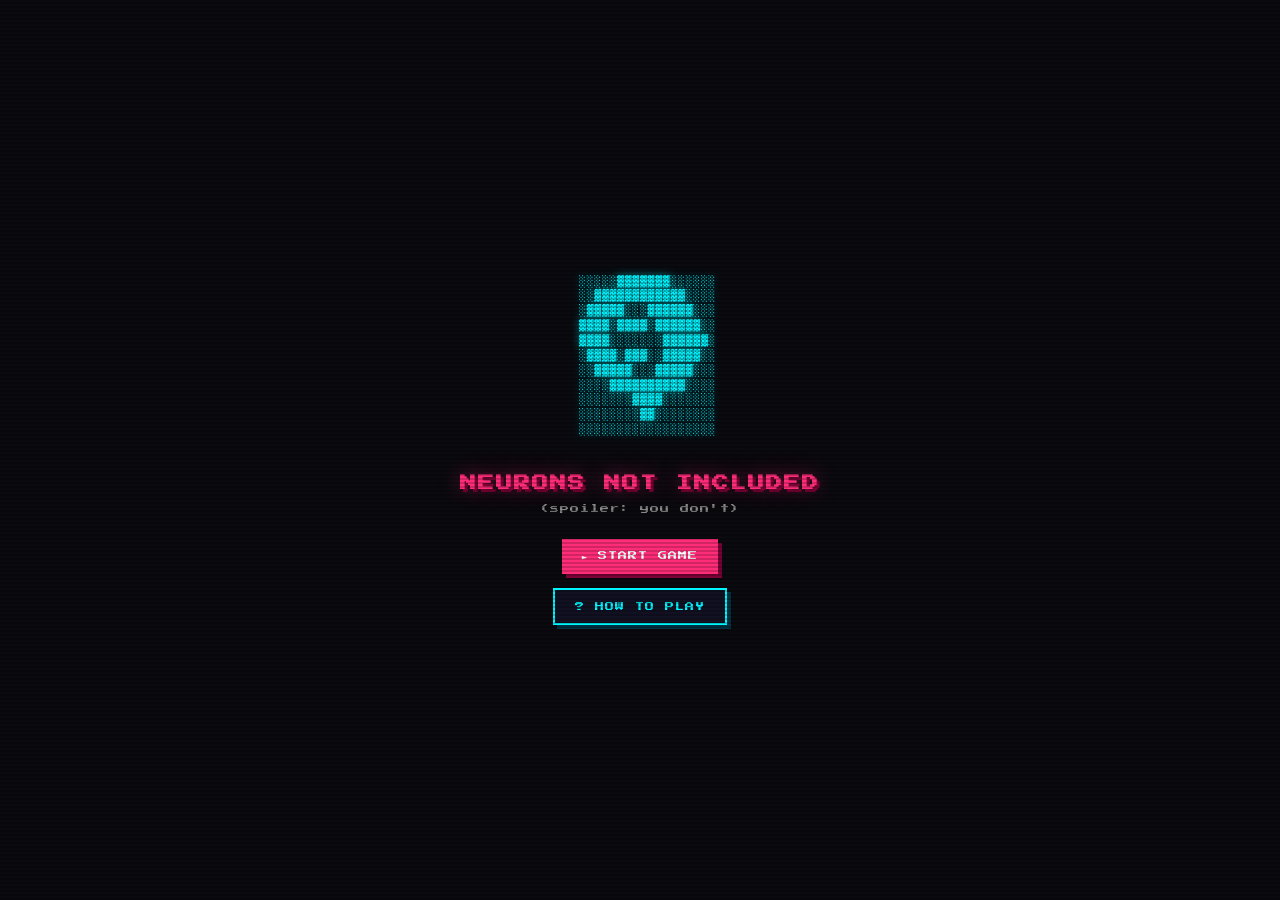
==== index.html @ 93bfc00d "feat: add Neurons Not Included — pixel brain training game Simon Says / working memory game with 3x3" ====
<!DOCTYPE html>
<html lang="en">
<head>
  <meta charset="UTF-8" />
  <meta name="viewport" content="width=device-width, initial-scale=1.0" />
  <title>Neurons Not Included</title>
  <link rel="preconnect" href="https://fonts.googleapis.com" />
  <link rel="preconnect" href="https://fonts.gstatic.com" crossorigin />
  <link href="https://fonts.googleapis.com/css2?family=Press+Start+2P&display=swap" rel="stylesheet" />
  <link rel="stylesheet" href="style.css" />
</head>
<body>

  <!-- ============================================================
       SCREEN: MENU
  ============================================================ -->
  <div id="screen-menu" class="screen active">
    <pre id="logo-art" aria-hidden="true">
  ░░░░░▓▓▓▓▓▓▓░░░░░░
  ░░▓▓▓▓▓▓▓▓▓▓▓▓░░░░
  ░▓▓▓▓▓░░░▓▓▓▓▓▓░░░
  ▓▓▓▓░▓▓▓▓░▓▓▓▓▓▓░░
  ▓▓▓▓░░░░░░░▓▓▓▓▓▓░
  ░▓▓▓▓░▓▓▓░░▓▓▓▓▓░░
  ░░▓▓▓▓▓░░░▓▓▓▓▓░░░
  ░░░░▓▓▓▓▓▓▓▓▓▓░░░░
  ░░░░░░░▓▓▓▓░░░░░░░
  ░░░░░░░░▓▓░░░░░░░░
  ░░░░░░░░░░░░░░░░░░
    </pre>

    <h1 id="menu-title">NEURONS NOT INCLUDED</h1>
    <p id="menu-tagline">(spoiler: you don't)</p>

    <div class="menu-buttons">
      <button id="btn-start" class="btn btn-primary">&#9658; START GAME</button>
      <button id="btn-howto" class="btn btn-secondary">? HOW TO PLAY</button>
    </div>
  </div>

  <!-- ============================================================
       SCREEN: HOW TO PLAY
  ============================================================ -->
  <div id="screen-howto" class="screen">
    <h2 class="screen-title">HOW TO PLAY</h2>

    <ol class="instructions-list">
      <li>A sequence of colored tiles will flash on the grid.</li>
      <li>Wait for the entire sequence to finish playing.</li>
      <li>Click the tiles <em>in the exact same order</em>.</li>
      <li>Each correct round adds one more tile to the sequence.</li>
      <li>Every 5 rounds = level up. Tiles flash faster. Your brain panics. Fun!</li>
    </ol>

    <div class="science-box">
      <h3>&#129504; THE SCIENCE BIT</h3>
      <p>
        This game trains your <strong>working memory</strong> — the mental sticky note
        your prefrontal cortex uses to hold information while you act on it.
        Researchers link strong working memory to better focus, reasoning, and
        resistance to distraction. So technically you're doing homework right now.
      </p>
      <p class="science-sub">
        (Studies also show that failing repeatedly at memory tasks builds
        character. Probably.)
      </p>
    </div>

    <div class="scoring-box">
      <h3>&#127942; SCORING</h3>
      <p>Base score: <span class="accent-cyan">sequence length × 10</span></p>
      <p>Combo multiplier: starts at <span class="accent-pink">1×</span>, goes up by 0.5 every 3 wins (max 4×)</p>
      <p>Wrong answer: multiplier resets. Oops.</p>
    </div>

    <button id="btn-back" class="btn btn-secondary">&#8592; BACK</button>
  </div>

  <!-- ============================================================
       SCREEN: GAME
  ============================================================ -->
  <div id="screen-game" class="screen">

    <!-- HUD -->
    <div id="hud">
      <div id="hud-level">LV <span id="hud-level-val">1</span></div>
      <div id="hud-lives">
        <span class="life" id="life-0">&#129504;</span>
        <span class="life" id="life-1">&#129504;</span>
        <span class="life" id="life-2">&#129504;</span>
      </div>
      <div id="hud-score">&#9733; <span id="hud-score-val">0</span></div>
    </div>

    <!-- Popup overlay message -->
    <div id="popup" class="popup hidden">
      <span id="popup-text"></span>
    </div>

    <!-- 3×3 tile grid -->
    <div id="grid"></div>

    <!-- Status bar -->
    <div id="status-bar">
      <span id="status-text">get ready...</span>
      <span id="status-seq">SEQ: <span id="seq-len">0</span></span>
    </div>

    <!-- Multiplier display -->
    <div id="mult-display">COMBO <span id="mult-val">1.0</span>×</div>

  </div>

  <!-- ============================================================
       SCREEN: GAME OVER
  ============================================================ -->
  <div id="screen-over" class="screen">
    <div id="skull-emoji" aria-hidden="true">&#128128;</div>
    <h2 id="over-headline">BRAIN.EXE HAS STOPPED</h2>
    <p id="over-diagnosis" class="over-diagnosis"></p>

    <div class="over-stats">
      <div class="stat-row">
        <span class="stat-label">FINAL SCORE</span>
        <span class="stat-val accent-cyan" id="stat-score">0</span>
      </div>
      <div class="stat-row">
        <span class="stat-label">LEVEL REACHED</span>
        <span class="stat-val accent-pink" id="stat-level">1</span>
      </div>
      <div class="stat-row">
        <span class="stat-label">MAX SEQUENCE</span>
        <span class="stat-val accent-cyan" id="stat-maxseq">0</span>
      </div>
    </div>

    <p id="over-tip" class="over-tip"></p>

    <button id="btn-restart" class="btn btn-primary">&#9658; TRY AGAIN</button>
    <button id="btn-menu" class="btn btn-secondary">&#8592; MENU</button>
  </div>

  <script src="script.js"></script>
</body>
</html>
---- style.css ----
/* ============================================================
   NEURONS NOT INCLUDED — style.css
   Retro pixel aesthetic. Press Start 2P font.
   No rounded corners. CRT scanlines. Full brain damage.
============================================================ */

/* ---------- Reset & Base ---------- */
*, *::before, *::after {
  box-sizing: border-box;
  margin: 0;
  padding: 0;
}

html, body {
  width: 100%;
  height: 100%;
  overflow: hidden;
  user-select: none;
  background: #0a0a0f;
  color: #e0e0e0;
  font-family: 'Press Start 2P', monospace;
  font-size: 10px;
}

/* ---------- CRT Scanlines Overlay ---------- */
body::after {
  content: '';
  position: fixed;
  inset: 0;
  background: repeating-linear-gradient(
    to bottom,
    transparent 0px,
    transparent 2px,
    rgba(0, 0, 0, 0.18) 2px,
    rgba(0, 0, 0, 0.18) 4px
  );
  pointer-events: none;
  z-index: 9999;
}

/* ---------- Screen Management ---------- */
.screen {
  display: none;
  flex-direction: column;
  align-items: center;
  justify-content: center;
  width: 100%;
  height: 100%;
  padding: 20px;
  gap: 18px;
  animation: fadeIn 0.25s ease;
}

.screen.active {
  display: flex;
}

@keyframes fadeIn {
  from { opacity: 0; transform: translateY(6px); }
  to   { opacity: 1; transform: translateY(0); }
}

/* ============================================================
   MENU SCREEN
============================================================ */
#logo-art {
  font-size: 11px;
  line-height: 1.35;
  color: #00f5ff;
  text-shadow: 0 0 8px rgba(0, 245, 255, 0.6);
  letter-spacing: 1px;
  text-align: center;
}

#menu-title {
  font-size: 16px;
  color: #ff2d78;
  text-shadow: 3px 3px 0 #7a0035, 0 0 20px rgba(255, 45, 120, 0.5);
  text-align: center;
  letter-spacing: 2px;
  line-height: 1.6;
}

#menu-tagline {
  font-size: 9px;
  color: #888;
  text-align: center;
  margin-top: -10px;
  letter-spacing: 1px;
}

.menu-buttons {
  display: flex;
  flex-direction: column;
  gap: 14px;
  align-items: center;
  margin-top: 8px;
}

/* ============================================================
   HOW TO PLAY SCREEN
============================================================ */
.screen-title {
  font-size: 13px;
  color: #00f5ff;
  text-shadow: 2px 2px 0 #005566;
  letter-spacing: 2px;
  text-align: center;
}

.instructions-list {
  list-style: none;
  counter-reset: step;
  display: flex;
  flex-direction: column;
  gap: 10px;
  max-width: 520px;
  width: 100%;
}

.instructions-list li {
  counter-increment: step;
  padding-left: 30px;
  position: relative;
  font-size: 8px;
  line-height: 1.9;
  color: #c0c0c0;
}

.instructions-list li::before {
  content: counter(step) ".";
  position: absolute;
  left: 0;
  color: #ff2d78;
  font-size: 8px;
}

.instructions-list em {
  color: #00f5ff;
  font-style: normal;
}

.science-box,
.scoring-box {
  border: 2px solid #00f5ff;
  padding: 14px 18px;
  max-width: 520px;
  width: 100%;
  background: rgba(0, 245, 255, 0.04);
}

.science-box h3,
.scoring-box h3 {
  font-size: 9px;
  color: #00f5ff;
  margin-bottom: 10px;
  letter-spacing: 1px;
}

.science-box p,
.scoring-box p {
  font-size: 7px;
  line-height: 2;
  color: #b0b0b0;
  margin-bottom: 6px;
}

.science-box p:last-child,
.scoring-box p:last-child {
  margin-bottom: 0;
}

.science-sub {
  color: #666 !important;
  font-size: 6.5px !important;
}

.accent-cyan { color: #00f5ff; }
.accent-pink { color: #ff2d78; }

/* ============================================================
   BUTTONS
============================================================ */
.btn {
  font-family: 'Press Start 2P', monospace;
  font-size: 9px;
  padding: 12px 20px;
  border: none;
  cursor: pointer;
  letter-spacing: 1px;
  position: relative;
  transition: transform 0.05s, box-shadow 0.05s;
  outline: none;
  text-transform: uppercase;
}

.btn-primary {
  background: #ff2d78;
  color: #fff;
  box-shadow: 4px 4px 0 #7a0035;
}

.btn-primary:hover {
  background: #ff4d8e;
  box-shadow: 5px 5px 0 #7a0035;
  transform: translate(-1px, -1px);
}

.btn-primary:active {
  box-shadow: 1px 1px 0 #7a0035;
  transform: translate(3px, 3px);
}

.btn-secondary {
  background: #111122;
  color: #00f5ff;
  border: 2px solid #00f5ff;
  box-shadow: 4px 4px 0 #003344;
}

.btn-secondary:hover {
  background: #00f5ff;
  color: #0a0a0f;
  box-shadow: 5px 5px 0 #003344;
  transform: translate(-1px, -1px);
}

.btn-secondary:active {
  box-shadow: 1px 1px 0 #003344;
  transform: translate(3px, 3px);
}

/* ============================================================
   GAME SCREEN — HUD
============================================================ */
#hud {
  display: flex;
  align-items: center;
  justify-content: space-between;
  width: 100%;
  max-width: 320px;
  padding: 8px 12px;
  border: 2px solid #222244;
  background: rgba(0, 0, 0, 0.4);
}

#hud-level {
  font-size: 9px;
  color: #00f5ff;
}

#hud-level-val {
  color: #fff;
}

#hud-lives {
  display: flex;
  gap: 6px;
}

.life {
  font-size: 16px;
  transition: filter 0.3s, opacity 0.3s;
}

.life.dead {
  filter: grayscale(1);
  opacity: 0.25;
}

#hud-score {
  font-size: 9px;
  color: #ff2d78;
}

#hud-score-val {
  color: #fff;
}

/* ============================================================
   POPUP MESSAGE
============================================================ */
.popup {
  position: relative;
  padding: 10px 16px;
  font-size: 8px;
  line-height: 1.8;
  text-align: center;
  border: 2px solid #00f5ff;
  background: rgba(0, 0, 0, 0.85);
  color: #00f5ff;
  max-width: 300px;
  min-height: 36px;
  display: flex;
  align-items: center;
  justify-content: center;
  animation: popIn 0.2s ease;
  letter-spacing: 0.5px;
}

.popup.hidden {
  visibility: hidden;
  opacity: 0;
  pointer-events: none;
  /* keep layout space */
}

.popup.info {
  border-color: #00f5ff;
  color: #00f5ff;
}

.popup.success {
  border-color: #00ff88;
  color: #00ff88;
  text-shadow: 0 0 8px rgba(0, 255, 136, 0.4);
}

.popup.error {
  border-color: #ff2d78;
  color: #ff2d78;
  text-shadow: 0 0 8px rgba(255, 45, 120, 0.4);
}

@keyframes popIn {
  from { transform: scale(0.8); opacity: 0; }
  to   { transform: scale(1);   opacity: 1; }
}

/* ============================================================
   TILE GRID
============================================================ */
#grid {
  display: grid;
  grid-template-columns: repeat(3, 88px);
  grid-template-rows: repeat(3, 88px);
  gap: 8px;
}

.tile {
  width: 88px;
  height: 88px;
  background: var(--dim-color, #1a1a2e);
  border: 2px solid #333355;
  cursor: pointer;
  position: relative;
  transition: background 0.07s;
  overflow: hidden;
}

/* Pixel-art highlight square in top-left corner */
.tile::before {
  content: '';
  position: absolute;
  top: 4px;
  left: 4px;
  width: 10px;
  height: 10px;
  background: rgba(255, 255, 255, 0.18);
  pointer-events: none;
}

/* Lit state — tile is flashing or just clicked */
.tile.lit {
  background: var(--bright) !important;
  border-color: var(--bright);
  box-shadow:
    0 0 12px var(--bright),
    0 0 28px var(--bright),
    inset 0 0 8px rgba(255, 255, 255, 0.2);
}

.tile.lit::before {
  background: rgba(255, 255, 255, 0.45);
}

/* Error state — wrong answer red shake */
.tile.error {
  background: #ff2d78 !important;
  border-color: #ff2d78;
  box-shadow: 0 0 16px #ff2d78;
  animation: shake 0.4s ease;
}

@keyframes shake {
  0%   { transform: translateX(0); }
  15%  { transform: translateX(-6px); }
  30%  { transform: translateX(6px); }
  45%  { transform: translateX(-4px); }
  60%  { transform: translateX(4px); }
  75%  { transform: translateX(-2px); }
  90%  { transform: translateX(2px); }
  100% { transform: translateX(0); }
}

/* Non-clickable state */
.tile.no-click {
  cursor: default;
  pointer-events: none;
}

/* ============================================================
   STATUS BAR & MULTIPLIER
============================================================ */
#status-bar {
  display: flex;
  align-items: center;
  justify-content: space-between;
  width: 100%;
  max-width: 320px;
  padding: 8px 12px;
  border: 2px solid #222244;
  background: rgba(0, 0, 0, 0.3);
}

#status-text {
  font-size: 7px;
  color: #888;
  letter-spacing: 1px;
}

#status-seq {
  font-size: 7px;
  color: #444;
}

#seq-len {
  color: #00f5ff;
}

#mult-display {
  font-size: 7px;
  color: #ff2d78;
  letter-spacing: 1px;
  opacity: 0.7;
}

/* ============================================================
   GAME OVER SCREEN
============================================================ */
#skull-emoji {
  font-size: 56px;
  animation: skullBounce 1s ease infinite alternate;
}

@keyframes skullBounce {
  from { transform: translateY(0) rotate(-5deg); }
  to   { transform: translateY(-8px) rotate(5deg); }
}

#over-headline {
  font-size: 13px;
  color: #ff2d78;
  text-shadow: 3px 3px 0 #7a0035;
  text-align: center;
  letter-spacing: 1px;
  line-height: 1.7;
}

.over-diagnosis {
  font-size: 7.5px;
  color: #888;
  text-align: center;
  max-width: 340px;
  line-height: 2;
}

.over-stats {
  display: flex;
  flex-direction: column;
  gap: 8px;
  width: 100%;
  max-width: 320px;
  border: 2px solid #222244;
  padding: 12px 16px;
  background: rgba(0,0,0,0.3);
}

.stat-row {
  display: flex;
  justify-content: space-between;
  align-items: center;
}

.stat-label {
  font-size: 7px;
  color: #555;
  letter-spacing: 1px;
}

.stat-val {
  font-size: 10px;
}

.over-tip {
  font-size: 6.5px;
  color: #444;
  text-align: center;
  max-width: 320px;
  line-height: 2;
  font-style: italic;
}

/* ============================================================
   RESPONSIVE
============================================================ */

/* Tablets / small screens */
@media (max-width: 480px) {
  #grid {
    grid-template-columns: repeat(3, 72px);
    grid-template-rows: repeat(3, 72px);
    gap: 6px;
  }

  .tile {
    width: 72px;
    height: 72px;
  }

  #menu-title {
    font-size: 12px;
  }

  #hud, #status-bar {
    max-width: 240px;
  }

  .over-stats {
    max-width: 260px;
  }
}

/* Very small screens */
@media (max-width: 360px) {
  #grid {
    grid-template-columns: repeat(3, 58px);
    grid-template-rows: repeat(3, 58px);
    gap: 5px;
  }

  .tile {
    width: 58px;
    height: 58px;
  }

  #menu-title {
    font-size: 10px;
  }

  .btn {
    font-size: 7px;
    padding: 10px 14px;
  }
}

/* Short screens — hide the logo art */
@media (max-height: 700px) {
  #logo-art {
    display: none;
  }
}
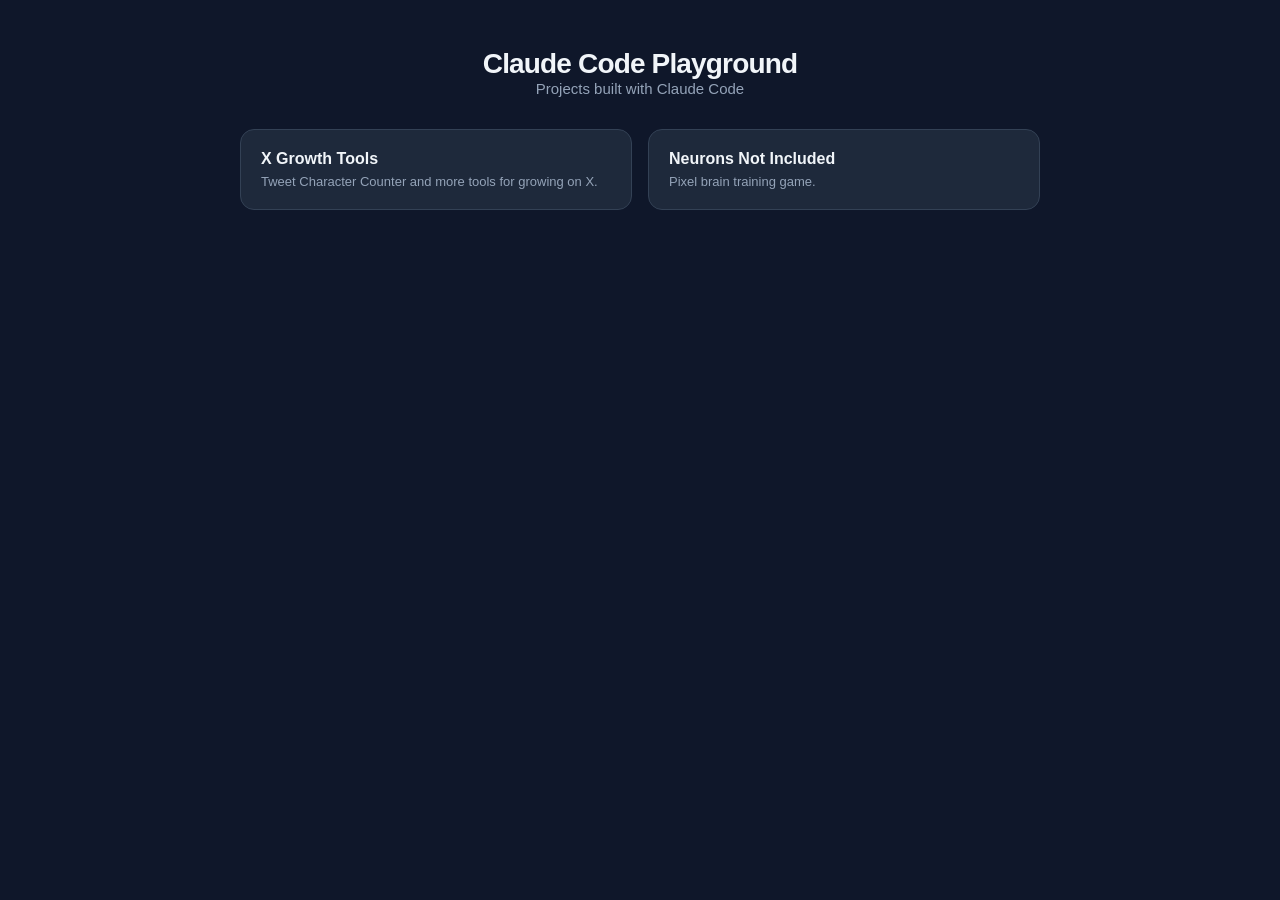
==== commit 231f5c4f: "feat: add x-growth-tools folder with Tweet Character Counter - Add x-growth-tools/index.html — live " ====
--- a/index.html
+++ b/index.html
@@ -3,143 +3,57 @@
 <head>
   <meta charset="UTF-8" />
   <meta name="viewport" content="width=device-width, initial-scale=1.0" />
-  <title>Neurons Not Included</title>
-  <link rel="preconnect" href="https://fonts.googleapis.com" />
-  <link rel="preconnect" href="https://fonts.gstatic.com" crossorigin />
-  <link href="https://fonts.googleapis.com/css2?family=Press+Start+2P&display=swap" rel="stylesheet" />
-  <link rel="stylesheet" href="style.css" />
+  <title>Claude Code Playground</title>
+  <style>
+    *, *::before, *::after { box-sizing: border-box; margin: 0; padding: 0; }
+    body {
+      font-family: -apple-system, BlinkMacSystemFont, "Segoe UI", Roboto, sans-serif;
+      background: #0f172a;
+      color: #f1f5f9;
+      min-height: 100vh;
+      display: flex;
+      flex-direction: column;
+      align-items: center;
+      padding: 48px 16px;
+      gap: 32px;
+    }
+    h1 { font-size: 1.75rem; font-weight: 800; letter-spacing: -0.03em; }
+    p  { color: #94a3b8; font-size: 0.9375rem; }
+    .grid {
+      display: grid;
+      grid-template-columns: repeat(auto-fill, minmax(260px, 1fr));
+      gap: 16px;
+      width: 100%;
+      max-width: 800px;
+    }
+    a.card {
+      background: #1e293b;
+      border: 1.5px solid #334155;
+      border-radius: 14px;
+      padding: 20px;
+      text-decoration: none;
+      color: inherit;
+      transition: border-color 0.2s, transform 0.15s;
+    }
+    a.card:hover { border-color: #64748b; transform: translateY(-2px); }
+    a.card h2 { font-size: 1rem; font-weight: 700; margin-bottom: 6px; }
+    a.card p  { font-size: 0.8125rem; }
+  </style>
 </head>
 <body>
-
-  <!-- ============================================================
-       SCREEN: MENU
-  ============================================================ -->
-  <div id="screen-menu" class="screen active">
-    <pre id="logo-art" aria-hidden="true">
-  ░░░░░▓▓▓▓▓▓▓░░░░░░
-  ░░▓▓▓▓▓▓▓▓▓▓▓▓░░░░
-  ░▓▓▓▓▓░░░▓▓▓▓▓▓░░░
-  ▓▓▓▓░▓▓▓▓░▓▓▓▓▓▓░░
-  ▓▓▓▓░░░░░░░▓▓▓▓▓▓░
-  ░▓▓▓▓░▓▓▓░░▓▓▓▓▓░░
-  ░░▓▓▓▓▓░░░▓▓▓▓▓░░░
-  ░░░░▓▓▓▓▓▓▓▓▓▓░░░░
-  ░░░░░░░▓▓▓▓░░░░░░░
-  ░░░░░░░░▓▓░░░░░░░░
-  ░░░░░░░░░░░░░░░░░░
-    </pre>
-
-    <h1 id="menu-title">NEURONS NOT INCLUDED</h1>
-    <p id="menu-tagline">(spoiler: you don't)</p>
-
-    <div class="menu-buttons">
-      <button id="btn-start" class="btn btn-primary">&#9658; START GAME</button>
-      <button id="btn-howto" class="btn btn-secondary">? HOW TO PLAY</button>
-    </div>
+  <div style="text-align:center">
+    <h1>Claude Code Playground</h1>
+    <p>Projects built with Claude Code</p>
   </div>
-
-  <!-- ============================================================
-       SCREEN: HOW TO PLAY
-  ============================================================ -->
-  <div id="screen-howto" class="screen">
-    <h2 class="screen-title">HOW TO PLAY</h2>
-
-    <ol class="instructions-list">
-      <li>A sequence of colored tiles will flash on the grid.</li>
-      <li>Wait for the entire sequence to finish playing.</li>
-      <li>Click the tiles <em>in the exact same order</em>.</li>
-      <li>Each correct round adds one more tile to the sequence.</li>
-      <li>Every 5 rounds = level up. Tiles flash faster. Your brain panics. Fun!</li>
-    </ol>
-
-    <div class="science-box">
-      <h3>&#129504; THE SCIENCE BIT</h3>
-      <p>
-        This game trains your <strong>working memory</strong> — the mental sticky note
-        your prefrontal cortex uses to hold information while you act on it.
-        Researchers link strong working memory to better focus, reasoning, and
-        resistance to distraction. So technically you're doing homework right now.
-      </p>
-      <p class="science-sub">
-        (Studies also show that failing repeatedly at memory tasks builds
-        character. Probably.)
-      </p>
-    </div>
-
-    <div class="scoring-box">
-      <h3>&#127942; SCORING</h3>
-      <p>Base score: <span class="accent-cyan">sequence length × 10</span></p>
-      <p>Combo multiplier: starts at <span class="accent-pink">1×</span>, goes up by 0.5 every 3 wins (max 4×)</p>
-      <p>Wrong answer: multiplier resets. Oops.</p>
-    </div>
-
-    <button id="btn-back" class="btn btn-secondary">&#8592; BACK</button>
+  <div class="grid">
+    <a class="card" href="x-growth-tools/">
+      <h2>X Growth Tools</h2>
+      <p>Tweet Character Counter and more tools for growing on X.</p>
+    </a>
+    <a class="card" href="neurons-not-included/">
+      <h2>Neurons Not Included</h2>
+      <p>Pixel brain training game.</p>
+    </a>
   </div>
-
-  <!-- ============================================================
-       SCREEN: GAME
-  ============================================================ -->
-  <div id="screen-game" class="screen">
-
-    <!-- HUD -->
-    <div id="hud">
-      <div id="hud-level">LV <span id="hud-level-val">1</span></div>
-      <div id="hud-lives">
-        <span class="life" id="life-0">&#129504;</span>
-        <span class="life" id="life-1">&#129504;</span>
-        <span class="life" id="life-2">&#129504;</span>
-      </div>
-      <div id="hud-score">&#9733; <span id="hud-score-val">0</span></div>
-    </div>
-
-    <!-- Popup overlay message -->
-    <div id="popup" class="popup hidden">
-      <span id="popup-text"></span>
-    </div>
-
-    <!-- 3×3 tile grid -->
-    <div id="grid"></div>
-
-    <!-- Status bar -->
-    <div id="status-bar">
-      <span id="status-text">get ready...</span>
-      <span id="status-seq">SEQ: <span id="seq-len">0</span></span>
-    </div>
-
-    <!-- Multiplier display -->
-    <div id="mult-display">COMBO <span id="mult-val">1.0</span>×</div>
-
-  </div>
-
-  <!-- ============================================================
-       SCREEN: GAME OVER
-  ============================================================ -->
-  <div id="screen-over" class="screen">
-    <div id="skull-emoji" aria-hidden="true">&#128128;</div>
-    <h2 id="over-headline">BRAIN.EXE HAS STOPPED</h2>
-    <p id="over-diagnosis" class="over-diagnosis"></p>
-
-    <div class="over-stats">
-      <div class="stat-row">
-        <span class="stat-label">FINAL SCORE</span>
-        <span class="stat-val accent-cyan" id="stat-score">0</span>
-      </div>
-      <div class="stat-row">
-        <span class="stat-label">LEVEL REACHED</span>
-        <span class="stat-val accent-pink" id="stat-level">1</span>
-      </div>
-      <div class="stat-row">
-        <span class="stat-label">MAX SEQUENCE</span>
-        <span class="stat-val accent-cyan" id="stat-maxseq">0</span>
-      </div>
-    </div>
-
-    <p id="over-tip" class="over-tip"></p>
-
-    <button id="btn-restart" class="btn btn-primary">&#9658; TRY AGAIN</button>
-    <button id="btn-menu" class="btn btn-secondary">&#8592; MENU</button>
-  </div>
-
-  <script src="script.js"></script>
 </body>
 </html>
